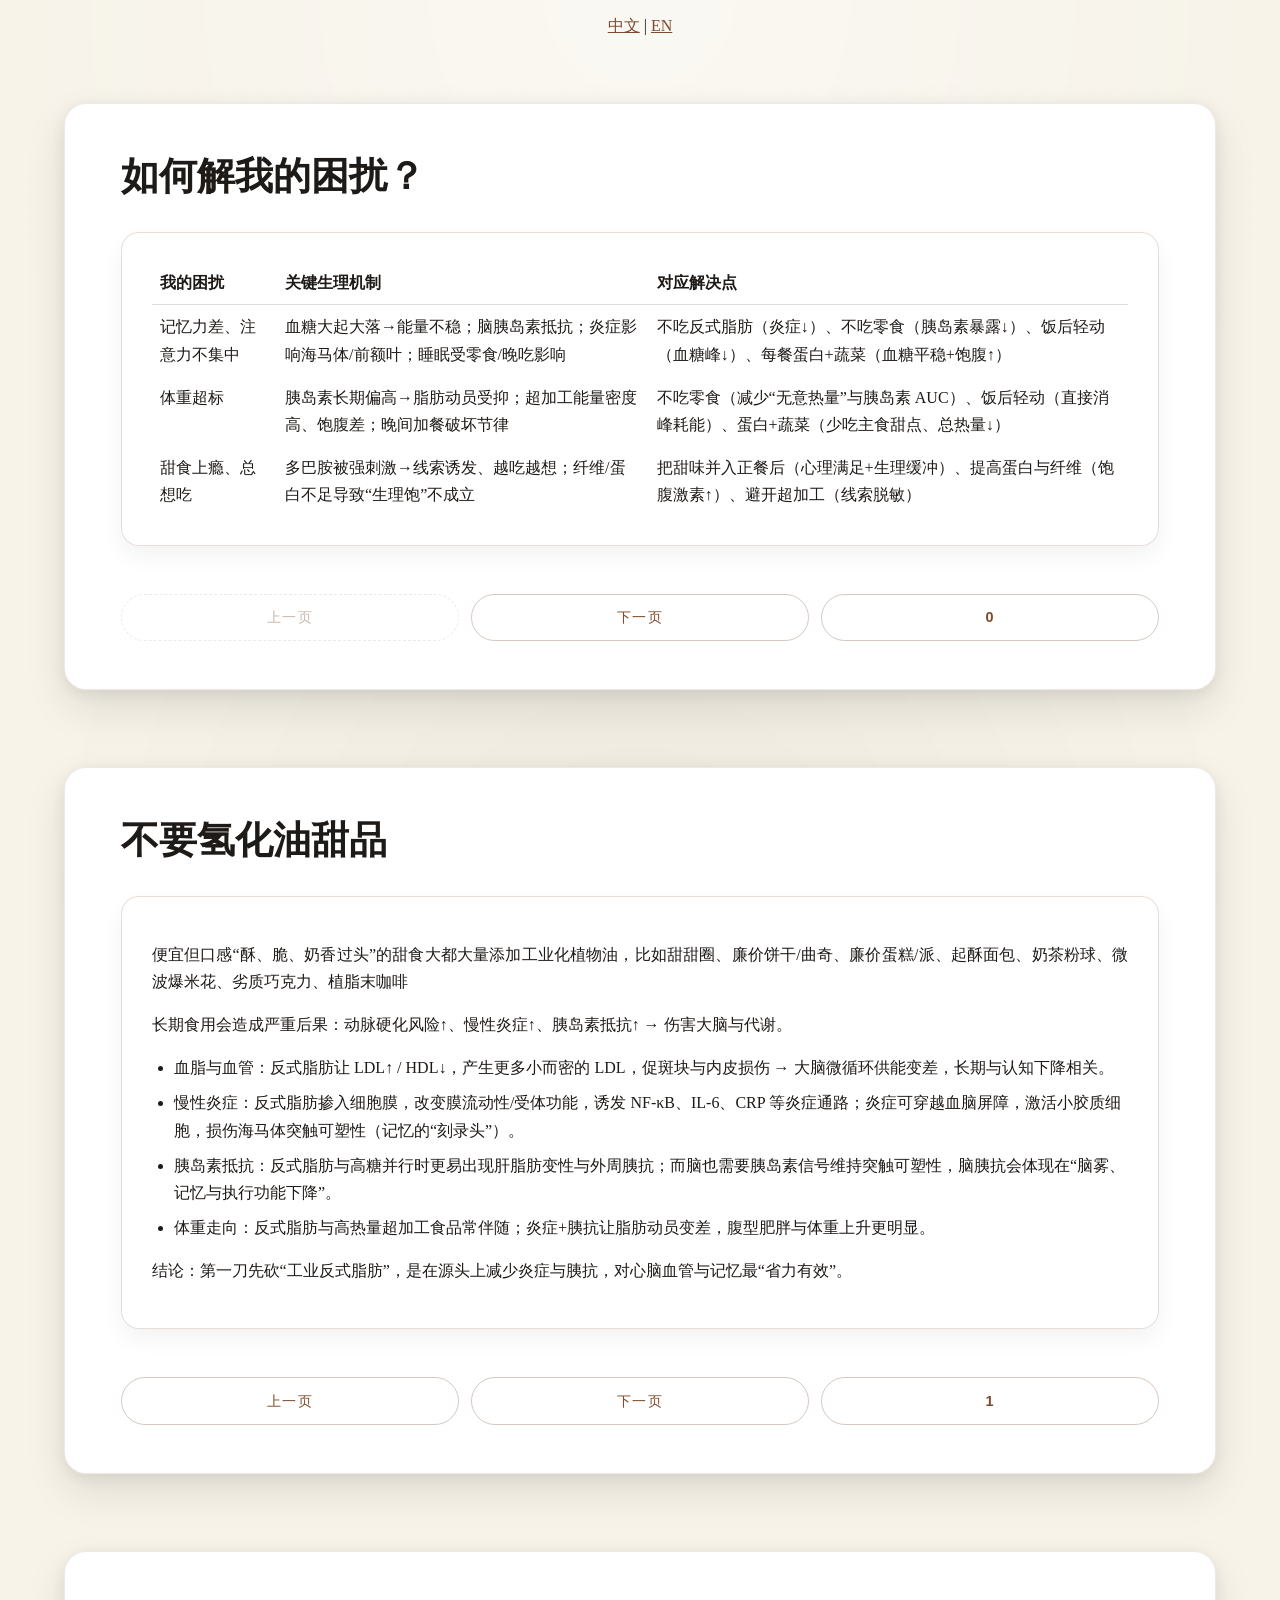
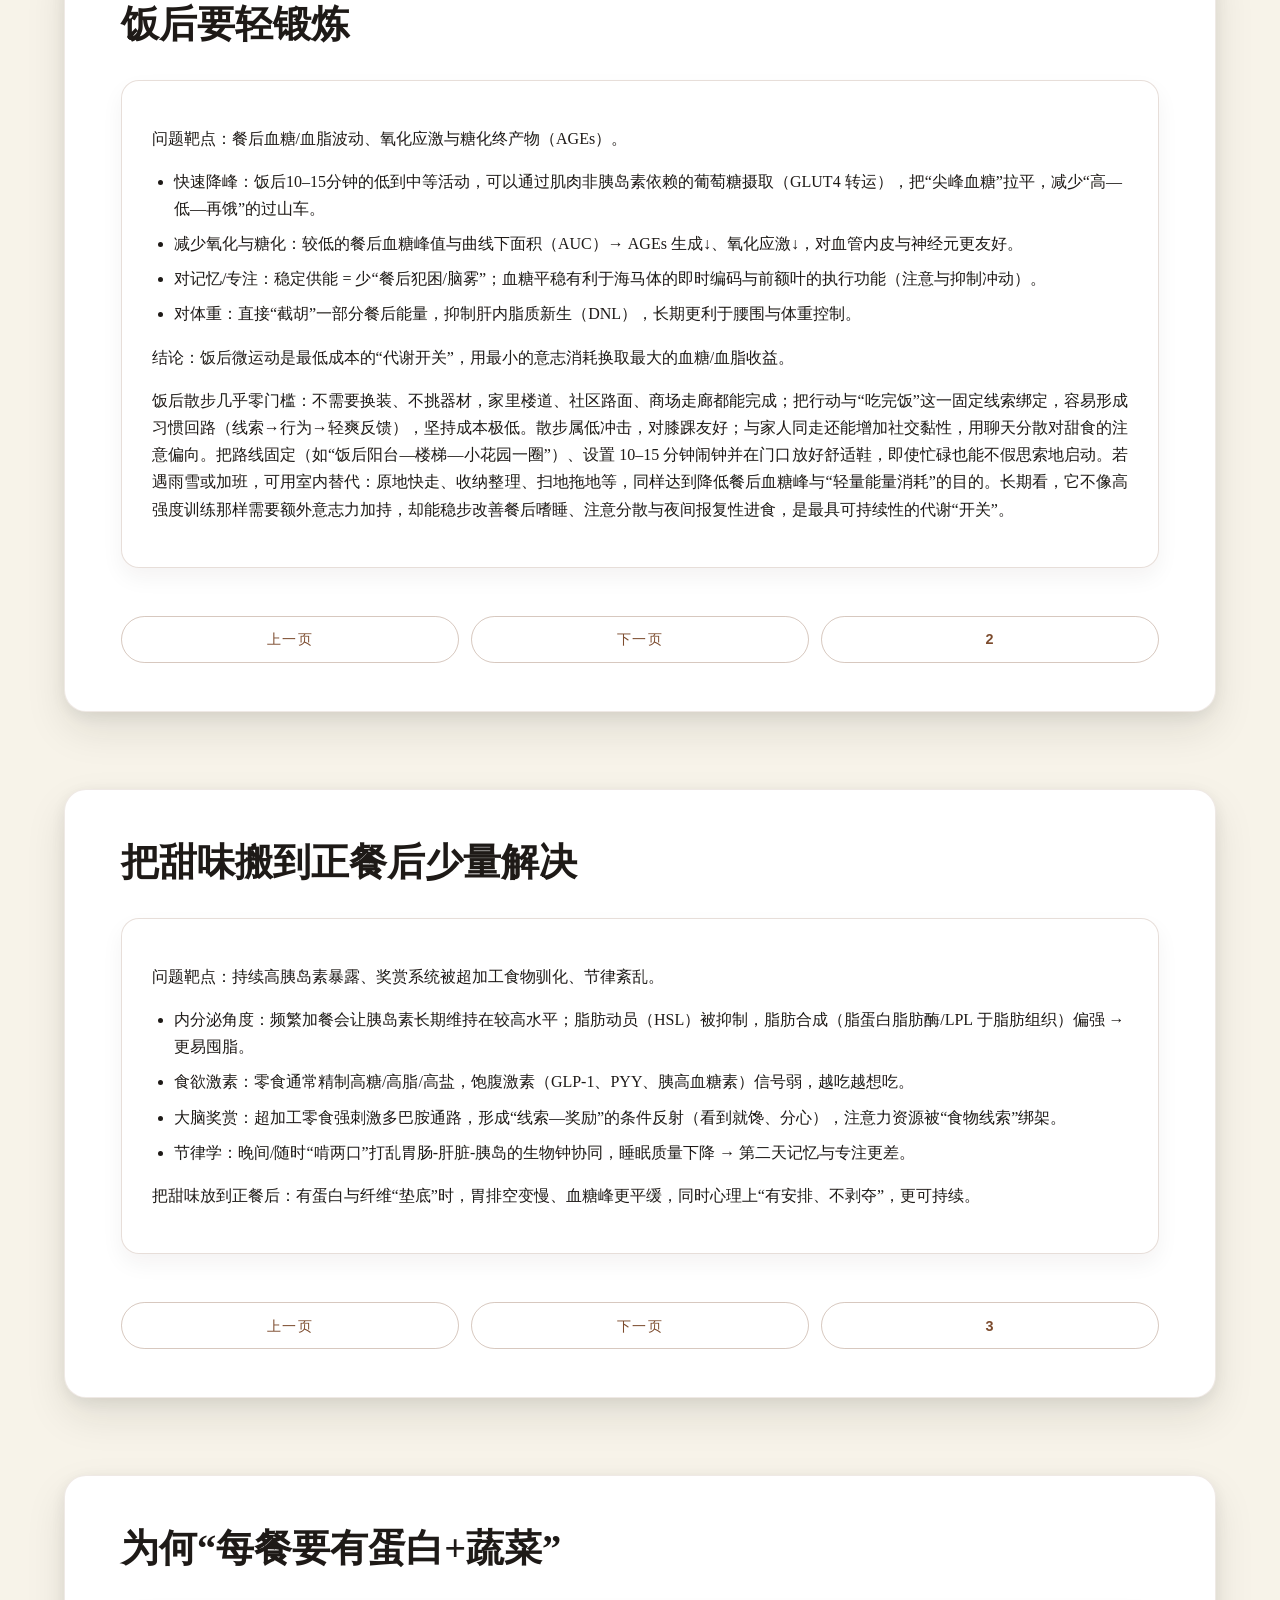
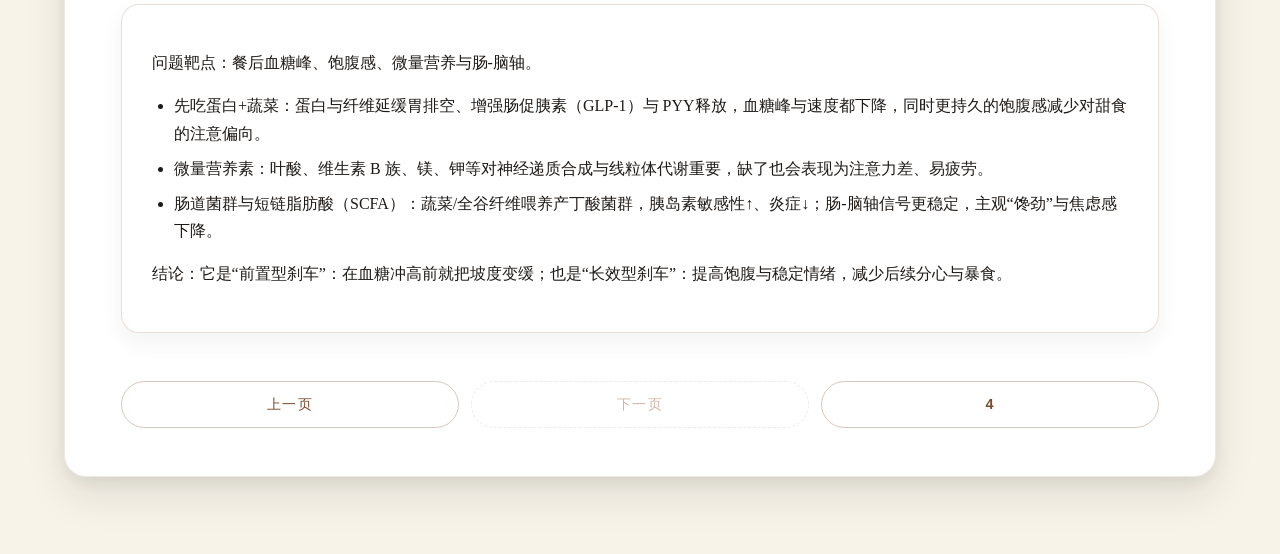
==== pageCh.html @ 6a564cfd "Add files via upload" ====
<!DOCTYPE html>
<html lang="zh-CN">
<head>
  <meta charset="utf-8" />
  <meta name="viewport" content="width=device-width, initial-scale=1" />
  <title>记忆/专注与体重的机制解释 | Slides 0–4</title>
  <link rel="stylesheet" href="styles.css" />
</head>
<body>

    <!-- Global page title (kept structurally to match input) + Language Toggle -->
  <header class="site-hero" id="top">
    <h1 class="site-title"></h1>
    <nav class="lang-toggle" aria-label="Language" style="position:relative; text-align:center; margin-top:8px;">
      <a href="#" aria-current="page">中文</a>
      <span class="divider" aria-hidden="true"> | </span>
      <a href="index.html">EN</a>
    </nav>
  </header>

  <!-- Slide 0 -->
  <main class="book-page" id="slide-0">
    <header class="book-header">
      <h1>如何解我的困扰？</h1>
    </header>

    <section class="card">
      <table style="width:100%; border-collapse:collapse;">
        <thead>
          <tr>
            <th style="text-align:left; padding:8px; border-bottom:1px solid #ddd;">我的困扰</th>
            <th style="text-align:left; padding:8px; border-bottom:1px solid #ddd;">关键生理机制</th>
            <th style="text-align:left; padding:8px; border-bottom:1px solid #ddd;">对应解决点</th>
          </tr>
        </thead>
        <tbody>
          <tr>
            <td style="vertical-align:top; padding:8px;">记忆力差、注意力不集中</td>
            <td style="vertical-align:top; padding:8px;">血糖大起大落→能量不稳；脑胰岛素抵抗；炎症影响海马体/前额叶；睡眠受零食/晚吃影响</td>
            <td style="vertical-align:top; padding:8px;">不吃反式脂肪（炎症↓）、不吃零食（胰岛素暴露↓）、饭后轻动（血糖峰↓）、每餐蛋白+蔬菜（血糖平稳+饱腹↑）</td>
          </tr>
          <tr>
            <td style="vertical-align:top; padding:8px;">体重超标</td>
            <td style="vertical-align:top; padding:8px;">胰岛素长期偏高→脂肪动员受抑；超加工能量密度高、饱腹差；晚间加餐破坏节律</td>
            <td style="vertical-align:top; padding:8px;">不吃零食（减少“无意热量”与胰岛素 AUC）、饭后轻动（直接消峰耗能）、蛋白+蔬菜（少吃主食甜点、总热量↓）</td>
          </tr>
          <tr>
            <td style="vertical-align:top; padding:8px;">甜食上瘾、总想吃</td>
            <td style="vertical-align:top; padding:8px;">多巴胺被强刺激→线索诱发、越吃越想；纤维/蛋白不足导致“生理饱”不成立</td>
            <td style="vertical-align:top; padding:8px;">把甜味并入正餐后（心理满足+生理缓冲）、提高蛋白与纤维（饱腹激素↑）、避开超加工（线索脱敏）</td>
          </tr>
        </tbody>
      </table>
    </section>

    <nav class="chapter-nav bottom" aria-label="pagination">
      <span class="disabled">上一页</span>
      <a href="#slide-1">下一页</a>
      <a class="index-link" href="#slide-0">0</a>
    </nav>
  </main>

  <!-- Slide 1 -->
  <main class="book-page" id="slide-1">
    <header class="book-header">
      <h1>不要氢化油甜品</h1>
    </header>

    <section class="card">
      <p>便宜但口感“酥、脆、奶香过头”的甜食大都大量添加工业化植物油，比如甜甜圈、廉价饼干/曲奇、廉价蛋糕/派、起酥面包、奶茶粉球、微波爆米花、劣质巧克力、植脂末咖啡</p>
      <p>长期食用会造成严重后果：动脉硬化风险↑、慢性炎症↑、胰岛素抵抗↑ → 伤害大脑与代谢。</p>
      <ul>
        <li>血脂与血管：反式脂肪让 LDL↑ / HDL↓，产生更多小而密的 LDL，促斑块与内皮损伤 → 大脑微循环供能变差，长期与认知下降相关。</li>
        <li>慢性炎症：反式脂肪掺入细胞膜，改变膜流动性/受体功能，诱发 NF-κB、IL-6、CRP 等炎症通路；炎症可穿越血脑屏障，激活小胶质细胞，损伤海马体突触可塑性（记忆的“刻录头”）。</li>
        <li>胰岛素抵抗：反式脂肪与高糖并行时更易出现肝脂肪变性与外周胰抗；而脑也需要胰岛素信号维持突触可塑性，脑胰抗会体现在“脑雾、记忆与执行功能下降”。</li>
        <li>体重走向：反式脂肪与高热量超加工食品常伴随；炎症+胰抗让脂肪动员变差，腹型肥胖与体重上升更明显。</li>
      </ul>
      <p>结论：第一刀先砍“工业反式脂肪”，是在源头上减少炎症与胰抗，对心脑血管与记忆最“省力有效”。</p>
    </section>

    <nav class="chapter-nav bottom" aria-label="pagination">
      <a href="#slide-0">上一页</a>
      <a href="#slide-2">下一页</a>
      <a class="index-link" href="#slide-1">1</a>
    </nav>
  </main>

  <!-- Slide 2 -->
  <main class="book-page" id="slide-2">
    <header class="book-header">
      <h1>饭后要轻锻炼</h1>
    </header>

    <section class="card">
      <p>问题靶点：餐后血糖/血脂波动、氧化应激与糖化终产物（AGEs）。</p>
      <ul>
        <li>快速降峰：饭后10–15分钟的低到中等活动，可以通过肌肉非胰岛素依赖的葡萄糖摄取（GLUT4 转运），把“尖峰血糖”拉平，减少“高—低—再饿”的过山车。</li>
        <li>减少氧化与糖化：较低的餐后血糖峰值与曲线下面积（AUC）→ AGEs 生成↓、氧化应激↓，对血管内皮与神经元更友好。</li>
        <li>对记忆/专注：稳定供能 = 少“餐后犯困/脑雾”；血糖平稳有利于海马体的即时编码与前额叶的执行功能（注意与抑制冲动）。</li>
        <li>对体重：直接“截胡”一部分餐后能量，抑制肝内脂质新生（DNL），长期更利于腰围与体重控制。</li>
      </ul>
      <p>结论：饭后微运动是最低成本的“代谢开关”，用最小的意志消耗换取最大的血糖/血脂收益。</p>
      <p>饭后散步几乎零门槛：不需要换装、不挑器材，家里楼道、社区路面、商场走廊都能完成；把行动与“吃完饭”这一固定线索绑定，容易形成习惯回路（线索→行为→轻爽反馈），坚持成本极低。散步属低冲击，对膝踝友好；与家人同走还能增加社交黏性，用聊天分散对甜食的注意偏向。把路线固定（如“饭后阳台—楼梯—小花园一圈”）、设置 10–15 分钟闹钟并在门口放好舒适鞋，即使忙碌也能不假思索地启动。若遇雨雪或加班，可用室内替代：原地快走、收纳整理、扫地拖地等，同样达到降低餐后血糖峰与“轻量能量消耗”的目的。长期看，它不像高强度训练那样需要额外意志力加持，却能稳步改善餐后嗜睡、注意分散与夜间报复性进食，是最具可持续性的代谢“开关”。</p>
    </section>

    <nav class="chapter-nav bottom" aria-label="pagination">
      <a href="#slide-1">上一页</a>
      <a href="#slide-3">下一页</a>
      <a class="index-link" href="#slide-2">2</a>
    </nav>
  </main>

  <!-- Slide 3 -->
  <main class="book-page" id="slide-3">
    <header class="book-header">
      <h1>把甜味搬到正餐后少量解决</h1>
    </header>

    <section class="card">
      <p>问题靶点：持续高胰岛素暴露、奖赏系统被超加工食物驯化、节律紊乱。</p>
      <ul>
        <li>内分泌角度：频繁加餐会让胰岛素长期维持在较高水平；脂肪动员（HSL）被抑制，脂肪合成（脂蛋白脂肪酶/LPL 于脂肪组织）偏强 → 更易囤脂。</li>
        <li>食欲激素：零食通常精制高糖/高脂/高盐，饱腹激素（GLP-1、PYY、胰高血糖素）信号弱，越吃越想吃。</li>
        <li>大脑奖赏：超加工零食强刺激多巴胺通路，形成“线索—奖励”的条件反射（看到就馋、分心），注意力资源被“食物线索”绑架。</li>
        <li>节律学：晚间/随时“啃两口”打乱胃肠-肝脏-胰岛的生物钟协同，睡眠质量下降 → 第二天记忆与专注更差。</li>
      </ul>
      <p>把甜味放到正餐后：有蛋白与纤维“垫底”时，胃排空变慢、血糖峰更平缓，同时心理上“有安排、不剥夺”，更可持续。</p>
    </section>

    <nav class="chapter-nav bottom" aria-label="pagination">
      <a href="#slide-2">上一页</a>
      <a href="#slide-4">下一页</a>
      <a class="index-link" href="#slide-3">3</a>
    </nav>
  </main>

  <!-- Slide 4 -->
  <main class="book-page" id="slide-4">
    <header class="book-header">
      <h1>为何“每餐要有蛋白+蔬菜”</h1>
    </header>

    <section class="card">
      <p>问题靶点：餐后血糖峰、饱腹感、微量营养与肠-脑轴。</p>
      <ul>
        <li>先吃蛋白+蔬菜：蛋白与纤维延缓胃排空、增强肠促胰素（GLP-1）与 PYY释放，血糖峰与速度都下降，同时更持久的饱腹感减少对甜食的注意偏向。</li>
        <li>微量营养素：叶酸、维生素 B 族、镁、钾等对神经递质合成与线粒体代谢重要，缺了也会表现为注意力差、易疲劳。</li>
        <li>肠道菌群与短链脂肪酸（SCFA）：蔬菜/全谷纤维喂养产丁酸菌群，胰岛素敏感性↑、炎症↓；肠-脑轴信号更稳定，主观“馋劲”与焦虑感下降。</li>
      </ul>
      <p>结论：它是“前置型刹车”：在血糖冲高前就把坡度变缓；也是“长效型刹车”：提高饱腹与稳定情绪，减少后续分心与暴食。</p>
    </section>

    <nav class="chapter-nav bottom" aria-label="pagination">
      <a href="#slide-3">上一页</a>
      <span class="disabled">下一页</span>
      <a class="index-link" href="#slide-4">4</a>
    </nav>
  </main>

</body>
</html>
---- styles.css ----
﻿:root {
  --paper: #f7f3e9;
  --page: #ffffff;
  --ink: #1e1a17;
  --muted: #655f58;
  --accent: #7c4b2d;
  --accent-light: #b37a52;
  --heading-font: 'Palatino Linotype', 'Book Antiqua', Palatino, serif;
  --body-font: 'Georgia', 'Times New Roman', serif;
  --sans-font: 'Segoe UI', 'Gill Sans', 'Helvetica Neue', Arial, sans-serif;
  --page-width: min(1520px, 90vw);
}

* {
  box-sizing: border-box;
}

body {
  margin: 0;
  padding: 0;
  font-family: var(--body-font);
  background: var(--paper);
  color: var(--ink);
  line-height: 1.7;
}

body::before {
  content: '';
  position: fixed;
  inset: 0;
  background: radial-gradient(circle at top, rgba(255, 255, 255, 0.45), transparent 60%),
              radial-gradient(circle at bottom, rgba(0, 0, 0, 0.04), transparent 55%);
  pointer-events: none;
  z-index: -2;
}

main.book-page {
  max-width: var(--page-width);
  margin: clamp(2.5rem, 5vw, 4rem) auto clamp(3rem, 6vw, 5rem);
  background: var(--page);
  padding: clamp(2.25rem, 5vw, 3rem) clamp(2rem, 6vw, 3.5rem);
  box-shadow: 0 18px 40px rgba(30, 26, 23, 0.1), 0 4px 18px rgba(30, 26, 23, 0.08);
  border-radius: 22px;
  border: 1px solid rgba(124, 75, 45, 0.12);
}

header.book-header {
  margin-bottom: 2rem;
}

header.book-header p.lead {
  font-family: var(--sans-font);
  text-transform: uppercase;
  letter-spacing: 0.18em;
  font-size: 0.8rem;
  color: var(--accent-light);
  margin-bottom: 0.5rem;
}

h1, h2, h3, h4, h5 {
  font-family: var(--heading-font);
  color: var(--ink);
  line-height: 1.25;
  margin: 0;
}

h1 {
  font-size: clamp(2rem, 3vw, 2.4rem);
  margin-bottom: 0.75rem;
}

h2 {
  font-size: clamp(1.5rem, 2.5vw, 1.9rem);
  margin-top: 2.5rem;
  margin-bottom: 0.75rem;
}

h3 {
  font-size: clamp(1.3rem, 2vw, 1.6rem);
  margin-top: 2rem;
  margin-bottom: 0.5rem;
}

p {
  margin: 1rem 0;
  text-align: justify;
  text-justify: inter-word;
}

strong {
  color: var(--accent);
}

hr {
  border: none;
  border-top: 1px solid rgba(101, 95, 88, 0.2);
  margin: 2.5rem 0;
}

.chapter-nav {
  display: flex;
  flex-wrap: wrap;
  align-items: center;
  justify-content: space-between;
  gap: 0.75rem;
  font-family: var(--sans-font);
  margin-bottom: 2rem;
}

.chapter-nav.bottom {
  margin-top: 3rem;
  margin-bottom: 0;
}

.chapter-nav a,
.chapter-nav span {
  flex: 1 1 30%;
  min-width: 150px;
  text-align: center;
  padding: 0.65rem 0.8rem;
  border-radius: 999px;
  border: 1px solid rgba(124, 75, 45, 0.3);
  color: var(--accent);
  text-decoration: none;
  font-size: 0.9rem;
  letter-spacing: 0.08em;
  text-transform: uppercase;
  transition: background-color 0.2s ease, color 0.2s ease, border-color 0.2s ease;
}

.chapter-nav a:hover,
.chapter-nav a:focus-visible {
  background: rgba(124, 75, 45, 0.08);
  border-color: rgba(124, 75, 45, 0.5);
  outline: none;
}

.chapter-nav .index-link {
  font-weight: 600;
}

.chapter-nav .disabled {
  opacity: 0.4;
  border-style: dashed;
  cursor: default;
}

.chapter-nav .disabled:hover {
  background: transparent;
  border-color: rgba(124, 75, 45, 0.3);
}

a {
  color: var(--accent);
}

a:hover,
a:focus-visible {
  color: var(--accent-light);
}

ul, ol {
  padding-left: 1.4rem;
  margin: 1rem 0;
}

li {
  margin-bottom: 0.5rem;
}

blockquote {
  margin: 1.5rem 0;
  padding: 1.25rem 1.5rem;
  background: rgba(124, 75, 45, 0.06);
  border-left: 4px solid rgba(124, 75, 45, 0.3);
}

footer.site-footer {
  text-align: center;
  font-size: 0.9rem;
  color: var(--muted);
  font-family: var(--sans-font);
  margin-top: 4rem;
}

footer.site-footer p {
  margin: 0.5rem 0;
}

.table-of-contents {
  margin-top: 1.5rem;
}

.table-of-contents ol {
  list-style: none;
  padding: 0;
  margin: 0;
  counter-reset: chapter;
}

.table-of-contents li {
  counter-increment: chapter;
  display: flex;
  justify-content: space-between;
  align-items: baseline;
  padding: 0.75rem 1rem;
  margin-bottom: 0.5rem;
  border-radius: 14px;
  border: 1px solid rgba(101, 95, 88, 0.18);
  background: rgba(255, 255, 255, 0.7);
}

.table-of-contents li span.chapter-number::before {
  content: 'Chapter ' counter(chapter) ' - ';
  font-family: var(--sans-font);
  font-size: 0.85rem;
  letter-spacing: 0.08em;
  color: var(--accent-light);
  text-transform: uppercase;
}

.table-of-contents a {
  text-decoration: none;
  font-weight: 600;
  font-family: var(--heading-font);
  color: var(--ink);
  transition: color 0.2s ease;
}

.table-of-contents a:hover,
.table-of-contents a:focus-visible {
  color: var(--accent);
}

.table-of-contents .placeholder {
  font-style: italic;
  color: var(--muted);
}

.table-of-contents li.placeholder {
  background: rgba(244, 238, 229, 0.6);
  border-style: dashed;
}

.grid {
  display: grid;
  gap: 2rem;
  margin-top: 2rem;
  grid-template-columns: 1fr;
}

section.card {
  background: rgba(255, 255, 255, 0.78);
  border: 1px solid rgba(124, 75, 45, 0.18);
  border-radius: 18px;
  padding: 1.75rem 1.85rem;
  box-shadow: 0 10px 22px rgba(30, 26, 23, 0.05);
}

section.card h2 {
  margin-top: 0;
}

.formula {
  margin: 0.8rem 0 1.2rem;
  font-size: 1.02rem;
}

.muted {
  color: var(--muted);
}

.ex {
  background: rgba(124, 75, 45, 0.06);
  border: 1px dashed rgba(124, 75, 45, 0.3);
  border-radius: 14px;
  padding: 1rem 1.2rem;
  font-family: 'Courier New', Courier, monospace;
  font-size: 0.97rem;
  overflow-x: auto;
  margin: 1rem 0 0.5rem;
}

ul.tight {
  margin: 0.4rem 0 1.1rem 1.2rem;
}

section + section {
  margin-top: 2.5rem;
}

.table-of-contents .chapter-entry {
  flex: 1;
  margin-left: 1rem;
}

.table-of-contents .chapter-entry p {
  margin: 0.4rem 0 0;
  font-size: 0.95rem;
  font-family: var(--sans-font);
  color: var(--muted);
  text-align: left;
  letter-spacing: 0.01em;
}

.table-of-contents li.placeholder .chapter-entry {
  color: var(--muted);
}

figure {
  margin: 2rem 0;
}

figcaption {
  text-align: center;
  font-size: 0.9rem;
  color: var(--muted);
  margin-top: 0.5rem;
  font-family: var(--sans-font);
}

@media (max-width: 640px) {
  main.book-page {
    margin: 1.5rem auto 2.5rem;
    padding: 1.75rem 1.5rem 2.25rem;
    border-radius: 18px;
  }

  .chapter-nav {
    flex-direction: column;
    align-items: stretch;
  }

  .chapter-nav a,
  .chapter-nav span {
    width: 100%;
  }

  p {
    text-align: left;
  }

  .table-of-contents li {
    flex-direction: column;
    align-items: flex-start;
    gap: 0.4rem;
  }

  .table-of-contents li span.chapter-number::before {
    display: block;
  }
}

details {
  margin: 1rem 0 1.2rem;
  padding: 0.9rem 1rem 1rem;
  background: rgba(124, 75, 45, 0.05);
  border: 1px solid rgba(124, 75, 45, 0.16);
  border-radius: 14px;
}

details summary {
  cursor: pointer;
  font-family: var(--sans-font);
  font-weight: 600;
  color: var(--accent);
  letter-spacing: 0.08em;
  text-transform: uppercase;
  font-size: 0.85rem;
  margin-bottom: 0.6rem;
}

details[open] summary {
  color: var(--accent-light);
}

details summary::marker {
  display: none;
}
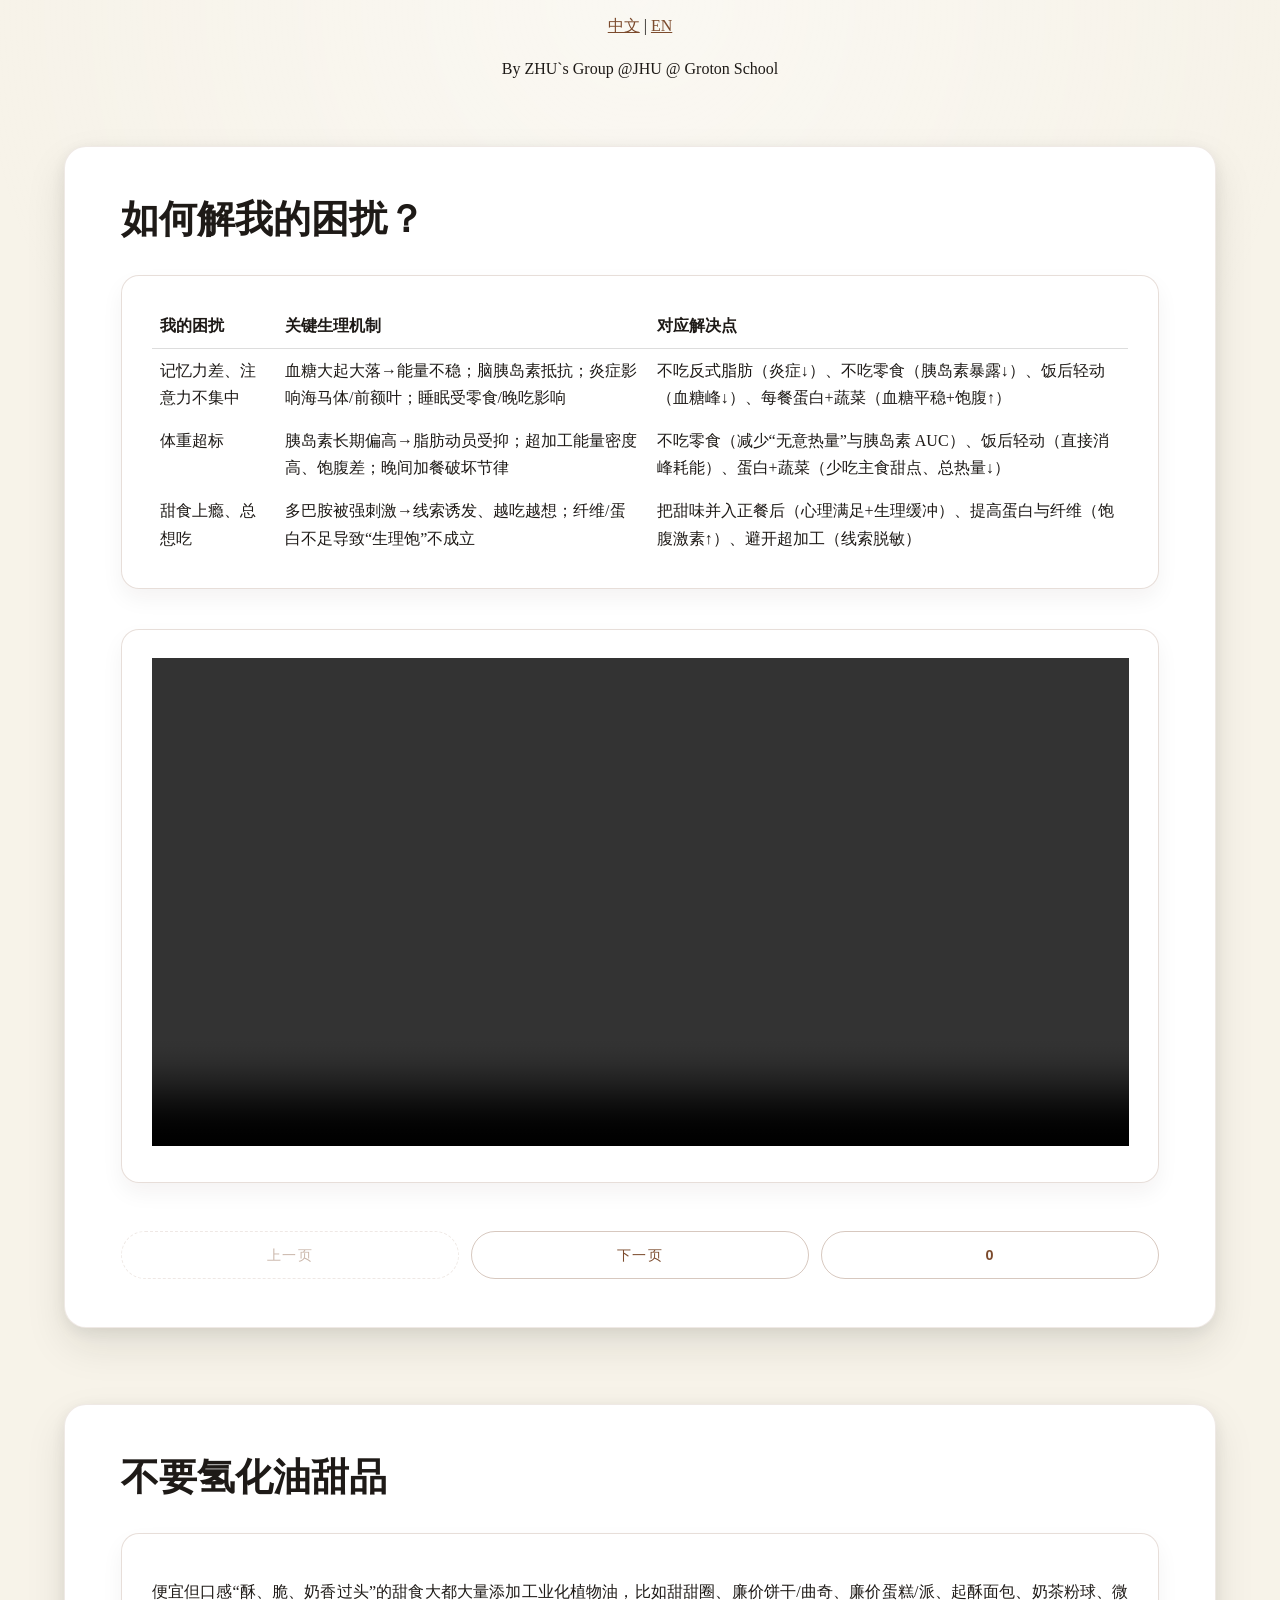
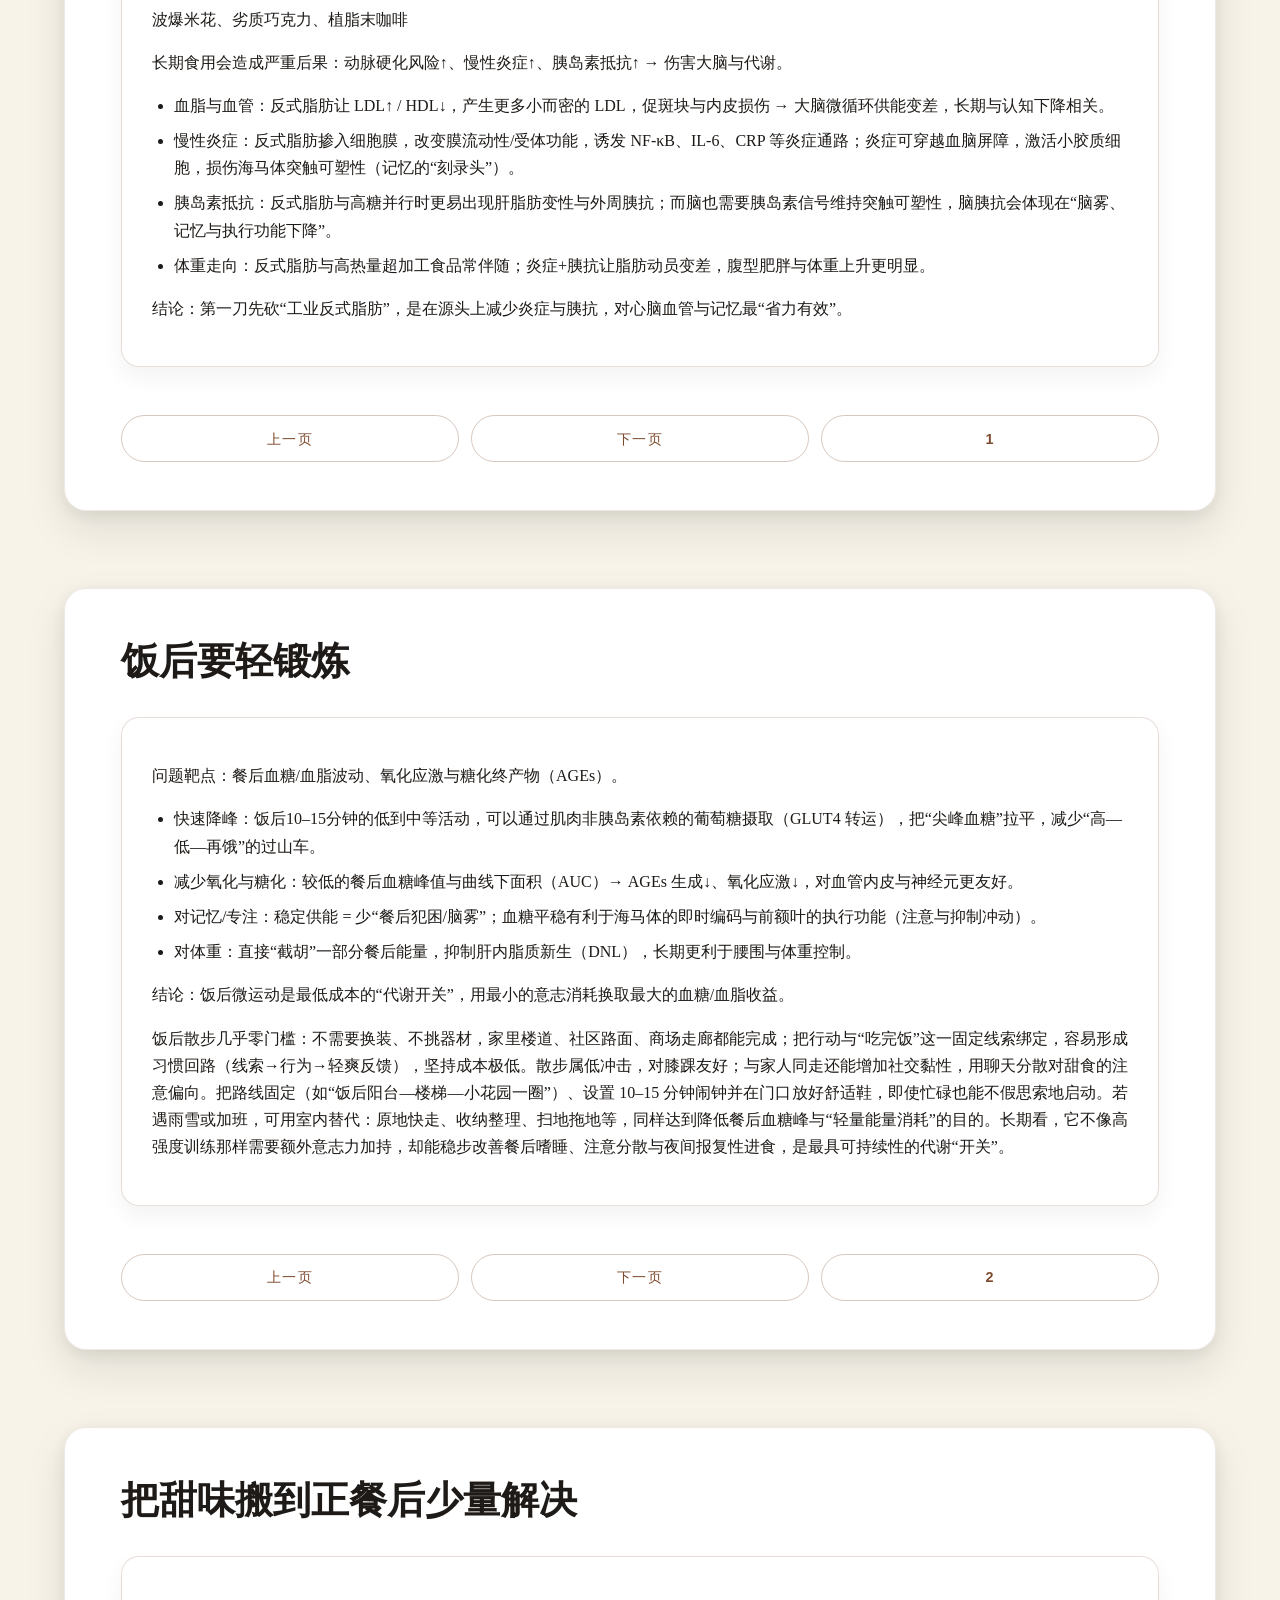
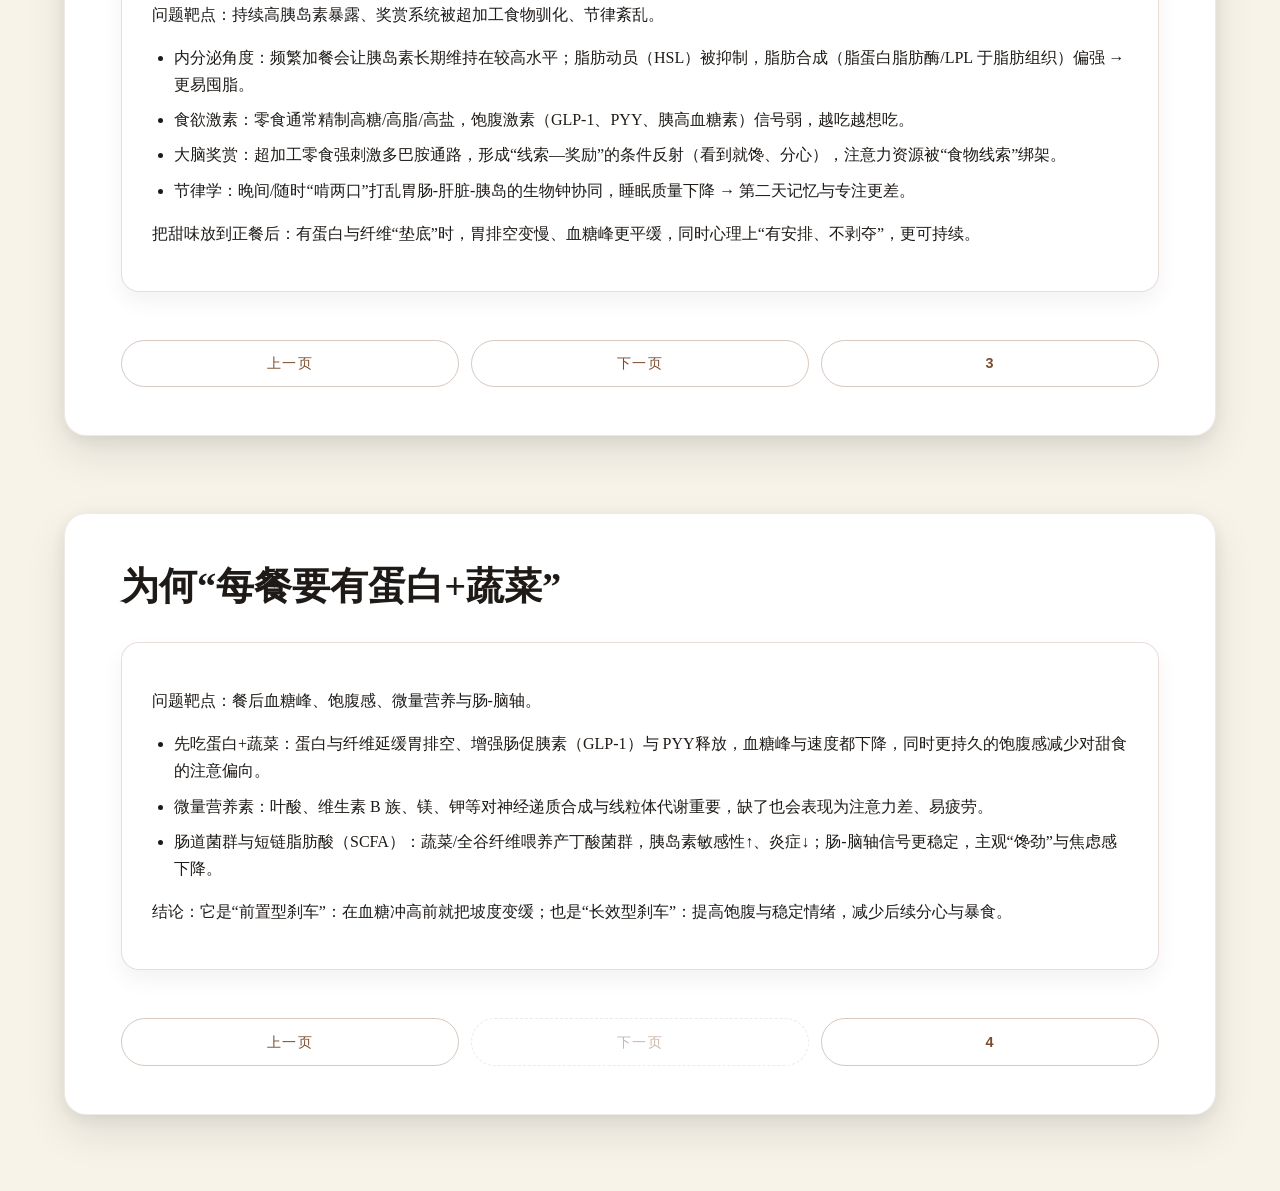
==== commit 2e52095f: "Add files via upload" ====
--- a/pageCh.html
+++ b/pageCh.html
@@ -16,6 +16,7 @@
       <span class="divider" aria-hidden="true"> | </span>
       <a href="index.html">EN</a>
     </nav>
+    <p class="center-text">By ZHU`s Group @JHU @ Groton School</p>
   </header>
 
   <!-- Slide 0 -->
@@ -51,6 +52,16 @@
           </tr>
         </tbody>
       </table>
+    </section>
+
+    <!-- Video just below Slide 0 -->
+    <section class="card">
+      <div class="media">
+        <video controls playsinline preload="metadata" style="width:100%; max-width:100%; height:auto;">
+          <source src="Reset_Your_Brain_%26_Body.mp4" type="video/mp4" />
+          Your browser does not support HTML5 video. <a href="Reset_Your_Brain_%26_Body.mp4">Download the video</a>.
+        </video>
+      </div>
     </section>
 
     <nav class="chapter-nav bottom" aria-label="pagination">
--- a/styles.css
+++ b/styles.css
@@ -135,6 +135,10 @@
   outline: none;
 }
 
+.center-text {
+  text-align: center;
+}
+
 .chapter-nav .index-link {
   font-weight: 600;
 }
